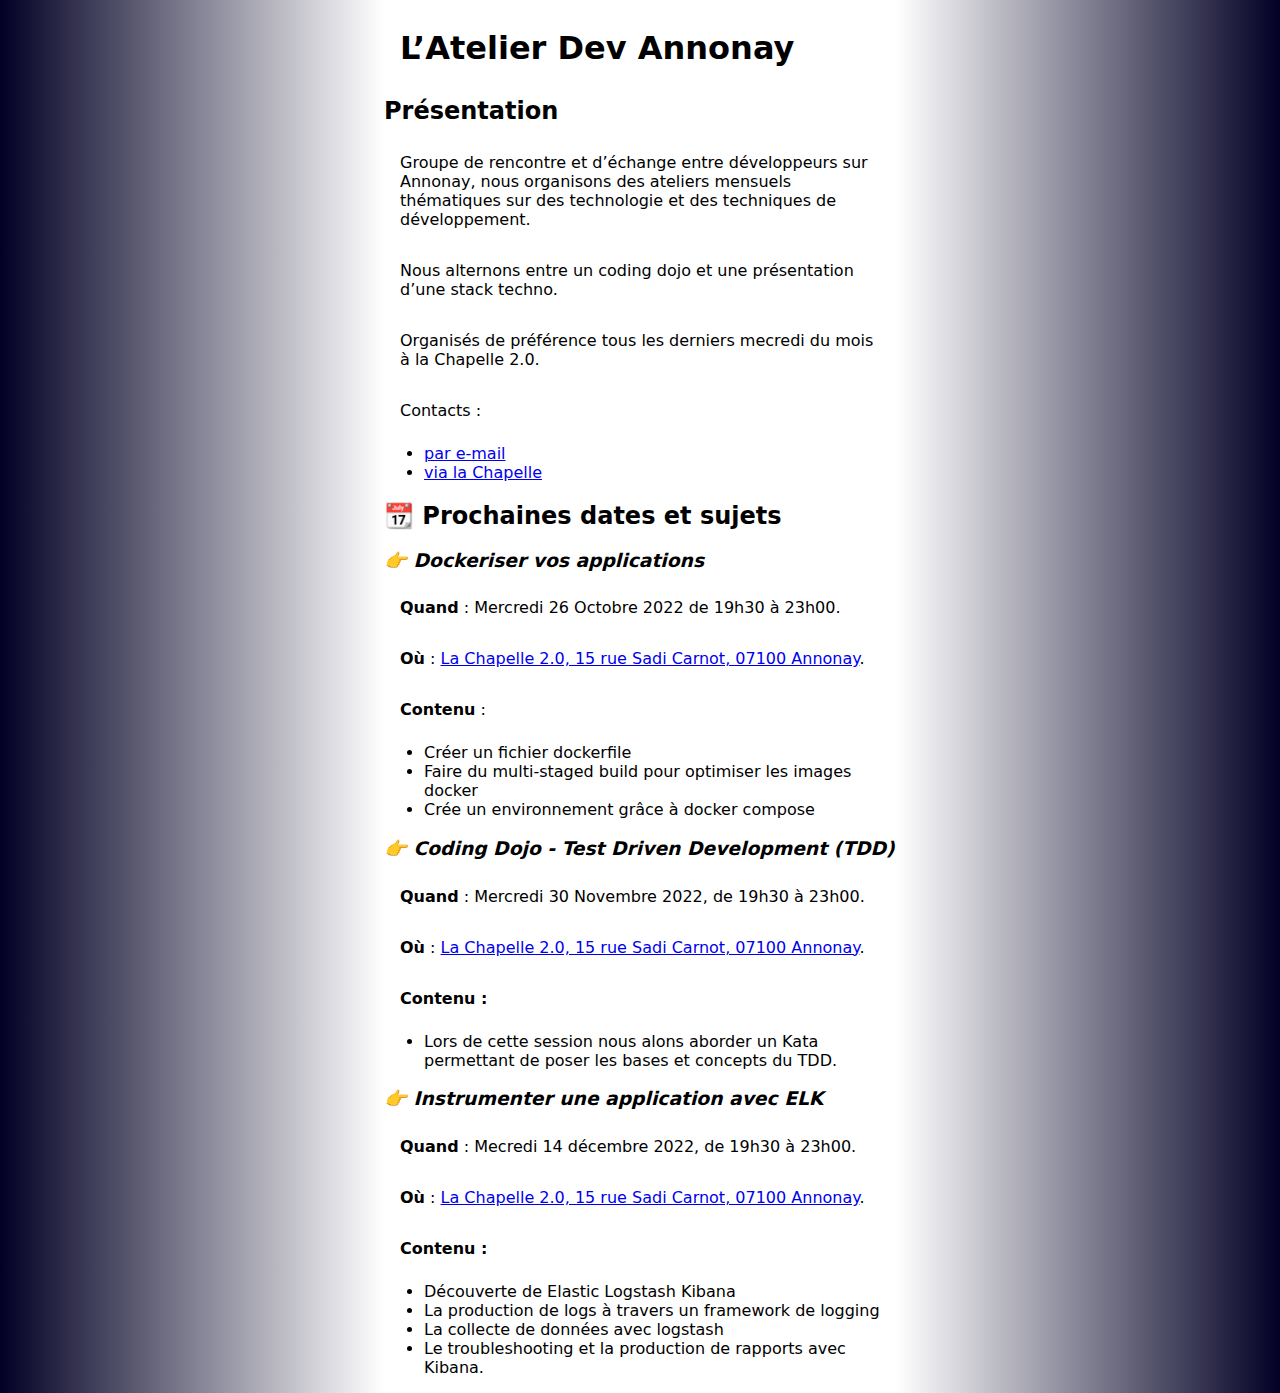
==== index.html @ 9ab1876d "Content for end of 2022" ====
<!doctype html>
<html lang="en">

<head>
    <meta charset="utf-8">
    <title>Atelier Dev Annonay</title>
    <link rel="stylesheet" href="style.css">
</head>

<body>
    <h1 id="latelier-dev-annonay">L’Atelier Dev Annonay</h1>
    <h2 id="présentation">Présentation</h2>
    <p>Groupe de rencontre et d’échange entre développeurs sur Annonay, nous organisons des ateliers mensuels thématiques sur des technologie et des techniques de développement.</p>
    <p>Nous alternons entre un coding dojo et une présentation d’une stack techno.</p>
    <p>Organisés de préférence tous les derniers mecredi du mois à la Chapelle 2.0.</p>
    <p>Contacts :</p>
    <ul>
    <li><script type="text/javascript">
    <!--
    h='&#x67;&#x6d;&#x61;&#x69;&#108;&#46;&#x63;&#x6f;&#x6d;';a='&#64;';n='&#118;&#x69;&#116;&#x61;&#108;&#46;&#x73;&#x79;&#x73;&#116;&#x6d;';e=n+a+h;
    document.write('<a h'+'ref'+'="ma'+'ilto'+':'+e+'" clas'+'s="em' + 'ail">'+'&#112;&#x61;&#114;&#32;&#x65;&#x2d;&#x6d;&#x61;&#x69;&#108;'+'<\/'+'a'+'>');
    // -->
    </script><noscript>&#112;&#x61;&#114;&#32;&#x65;&#x2d;&#x6d;&#x61;&#x69;&#108;&#32;&#40;&#118;&#x69;&#116;&#x61;&#108;&#46;&#x73;&#x79;&#x73;&#116;&#x6d;&#32;&#x61;&#116;&#32;&#x67;&#x6d;&#x61;&#x69;&#108;&#32;&#100;&#x6f;&#116;&#32;&#x63;&#x6f;&#x6d;&#x29;</noscript></li>
    <li><a href="https://www.lachapelle.work/#events">via la Chapelle</a></li>
    </ul>
    <h2 id="prochaines-dates-et-sujets">📆 Prochaines dates et sujets</h2>
    <h3 id="dockeriser-vos-applications">Dockeriser vos applications</h3>
    <p><strong>Quand</strong> : Mercredi 26 Octobre 2022 de 19h30 à 23h00.</p>
    <p><strong>Où</strong> : <a href="https://goo.gl/maps/TV4A3xtCcQDWNDC16">La Chapelle 2.0, 15 rue Sadi Carnot, 07100 Annonay</a>.</p>
    <p><strong>Contenu</strong> :</p>
    <ul>
    <li>Créer un fichier dockerfile</li>
    <li>Faire du multi-staged build pour optimiser les images docker</li>
    <li>Crée un environnement grâce à docker compose</li>
    </ul>
    <h3 id="coding-dojo---test-driven-development-tdd">Coding Dojo - Test Driven Development (TDD)</h3>
    <p><strong>Quand</strong> : Mercredi 30 Novembre 2022, de 19h30 à 23h00.</p>
    <p><strong>Où</strong> : <a href="https://goo.gl/maps/TV4A3xtCcQDWNDC16">La Chapelle 2.0, 15 rue Sadi Carnot, 07100 Annonay</a>.</p>
    <p><strong>Contenu :</strong></p>
    <ul>
    <li>Lors de cette session nous alons aborder un Kata permettant de poser les bases et concepts du TDD.</li>
    </ul>
    <h3 id="instrumenter-une-application-avec-elk">Instrumenter une application avec ELK</h3>
    <p><strong>Quand</strong> : Mecredi 14 décembre 2022, de 19h30 à 23h00.</p>
    <p><strong>Où</strong> : <a href="https://goo.gl/maps/TV4A3xtCcQDWNDC16">La Chapelle 2.0, 15 rue Sadi Carnot, 07100 Annonay</a>.</p>
    <p><strong>Contenu :</strong></p>
    <ul>
    <li>Découverte de Elastic Logstash Kibana</li>
    <li>La production de logs à travers un framework de logging</li>
    <li>La collecte de données avec logstash</li>
    <li>Le troubleshooting et la production de rapports avec Kibana.</li>
    </ul>
</body>

</html>
---- style.css ----
body {
    width: 40%;
    margin-left: auto;
    margin-right: auto;
    background: rgb(2, 0, 36);
    background: linear-gradient(90deg, rgba(2, 0, 36, 1) 0%, rgba(255, 255, 255, 1) 30%, rgba(255, 255, 255, 1) 70%, rgba(2, 0, 36, 1) 100%);
    color: var(--dark-grey);
    font-family: -apple-system, system-ui, BlinkMacSystemFont, "Segoe UI", Roboto, Oxygen-Sans, Ubuntu, Cantarell, "Helvetica Neue", Arial, sans-serif;
}

h1,
h2,
h3,
h4,
h5,
h6 {
    font-weight: bold;
    width: 100%;
}

p,
h1 {
    padding: 0.5rem 1rem;
}


h3 {
    font-style: italic;
}

h3::before {
    content: "👉 ";
}
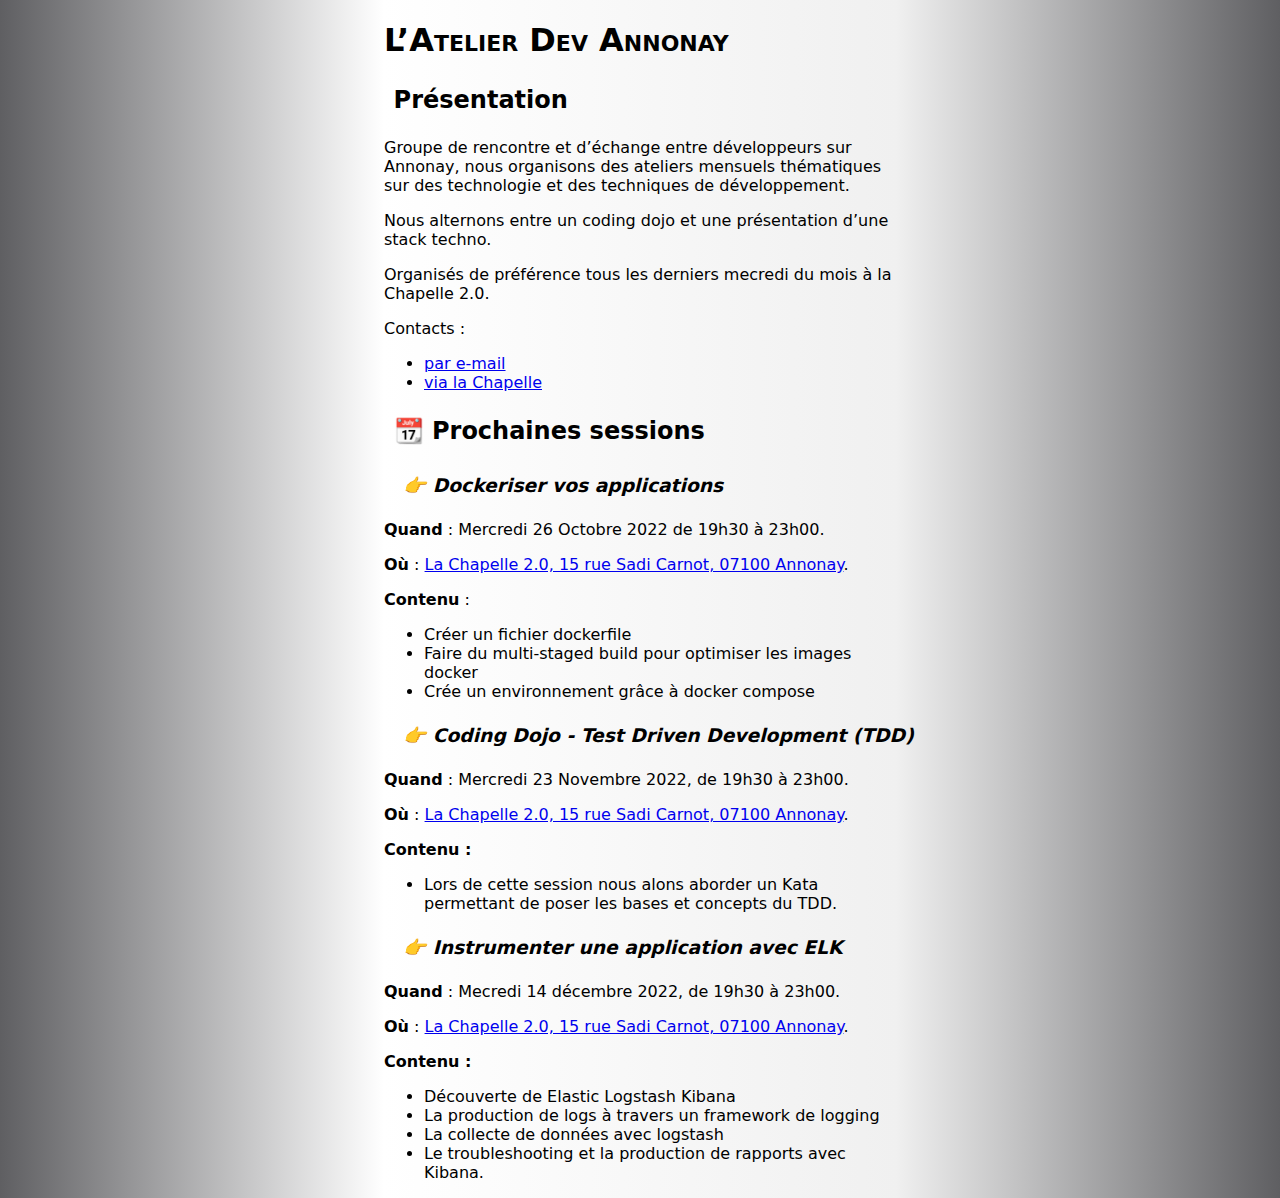
==== commit ddd2ecaf: "Change coding dojo dates and titles margins" ====
--- a/index.html
+++ b/index.html
@@ -23,7 +23,7 @@
     </script><noscript>&#112;&#x61;&#114;&#32;&#x65;&#x2d;&#x6d;&#x61;&#x69;&#108;&#32;&#40;&#118;&#x69;&#116;&#x61;&#108;&#46;&#x73;&#x79;&#x73;&#116;&#x6d;&#32;&#x61;&#116;&#32;&#x67;&#x6d;&#x61;&#x69;&#108;&#32;&#100;&#x6f;&#116;&#32;&#x63;&#x6f;&#x6d;&#x29;</noscript></li>
     <li><a href="https://www.lachapelle.work/#events">via la Chapelle</a></li>
     </ul>
-    <h2 id="prochaines-dates-et-sujets">📆 Prochaines dates et sujets</h2>
+    <h2 id="prochaines-sessions">📆 Prochaines sessions</h2>
     <h3 id="dockeriser-vos-applications">Dockeriser vos applications</h3>
     <p><strong>Quand</strong> : Mercredi 26 Octobre 2022 de 19h30 à 23h00.</p>
     <p><strong>Où</strong> : <a href="https://goo.gl/maps/TV4A3xtCcQDWNDC16">La Chapelle 2.0, 15 rue Sadi Carnot, 07100 Annonay</a>.</p>
@@ -34,7 +34,7 @@
     <li>Crée un environnement grâce à docker compose</li>
     </ul>
     <h3 id="coding-dojo---test-driven-development-tdd">Coding Dojo - Test Driven Development (TDD)</h3>
-    <p><strong>Quand</strong> : Mercredi 30 Novembre 2022, de 19h30 à 23h00.</p>
+    <p><strong>Quand</strong> : Mercredi 23 Novembre 2022, de 19h30 à 23h00.</p>
     <p><strong>Où</strong> : <a href="https://goo.gl/maps/TV4A3xtCcQDWNDC16">La Chapelle 2.0, 15 rue Sadi Carnot, 07100 Annonay</a>.</p>
     <p><strong>Contenu :</strong></p>
     <ul>
--- a/style.css
+++ b/style.css
@@ -1,11 +1,25 @@
 body {
-    width: 40%;
-    margin-left: auto;
-    margin-right: auto;
-    background: rgb(2, 0, 36);
-    background: linear-gradient(90deg, rgba(2, 0, 36, 1) 0%, rgba(255, 255, 255, 1) 30%, rgba(255, 255, 255, 1) 70%, rgba(2, 0, 36, 1) 100%);
-    color: var(--dark-grey);
     font-family: -apple-system, system-ui, BlinkMacSystemFont, "Segoe UI", Roboto, Oxygen-Sans, Ubuntu, Cantarell, "Helvetica Neue", Arial, sans-serif;
+}
+
+@media only screen and (min-width: 1200px) {
+    body {
+        width: 40%;
+        margin-left: auto;
+        margin-right: auto;
+        background: rgb(2, 0, 36);
+        background: linear-gradient(90deg, rgb(95, 95, 98) 0%, rgba(255, 255, 255, 1) 30%, rgba(240, 240, 240, 1) 70%, rgb(95, 95, 98) 100%);
+    }
+}
+
+@media only screen and (max-width: 1200px) {
+
+    body {
+        width: 90%;
+        margin-left: auto;
+        margin-right: auto;
+        background: rgba(230, 230, 230, 1);
+    }
 }
 
 h1,
@@ -18,14 +32,19 @@
     width: 100%;
 }
 
-p,
 h1 {
-    padding: 0.5rem 1rem;
+    font-variant: small-caps;
+}
+
+h2 {
+    padding: 0.3rem 0.6rem;
 }
 
 
 h3 {
     font-style: italic;
+    padding: 0.3rem 1.2rem;
+
 }
 
 h3::before {
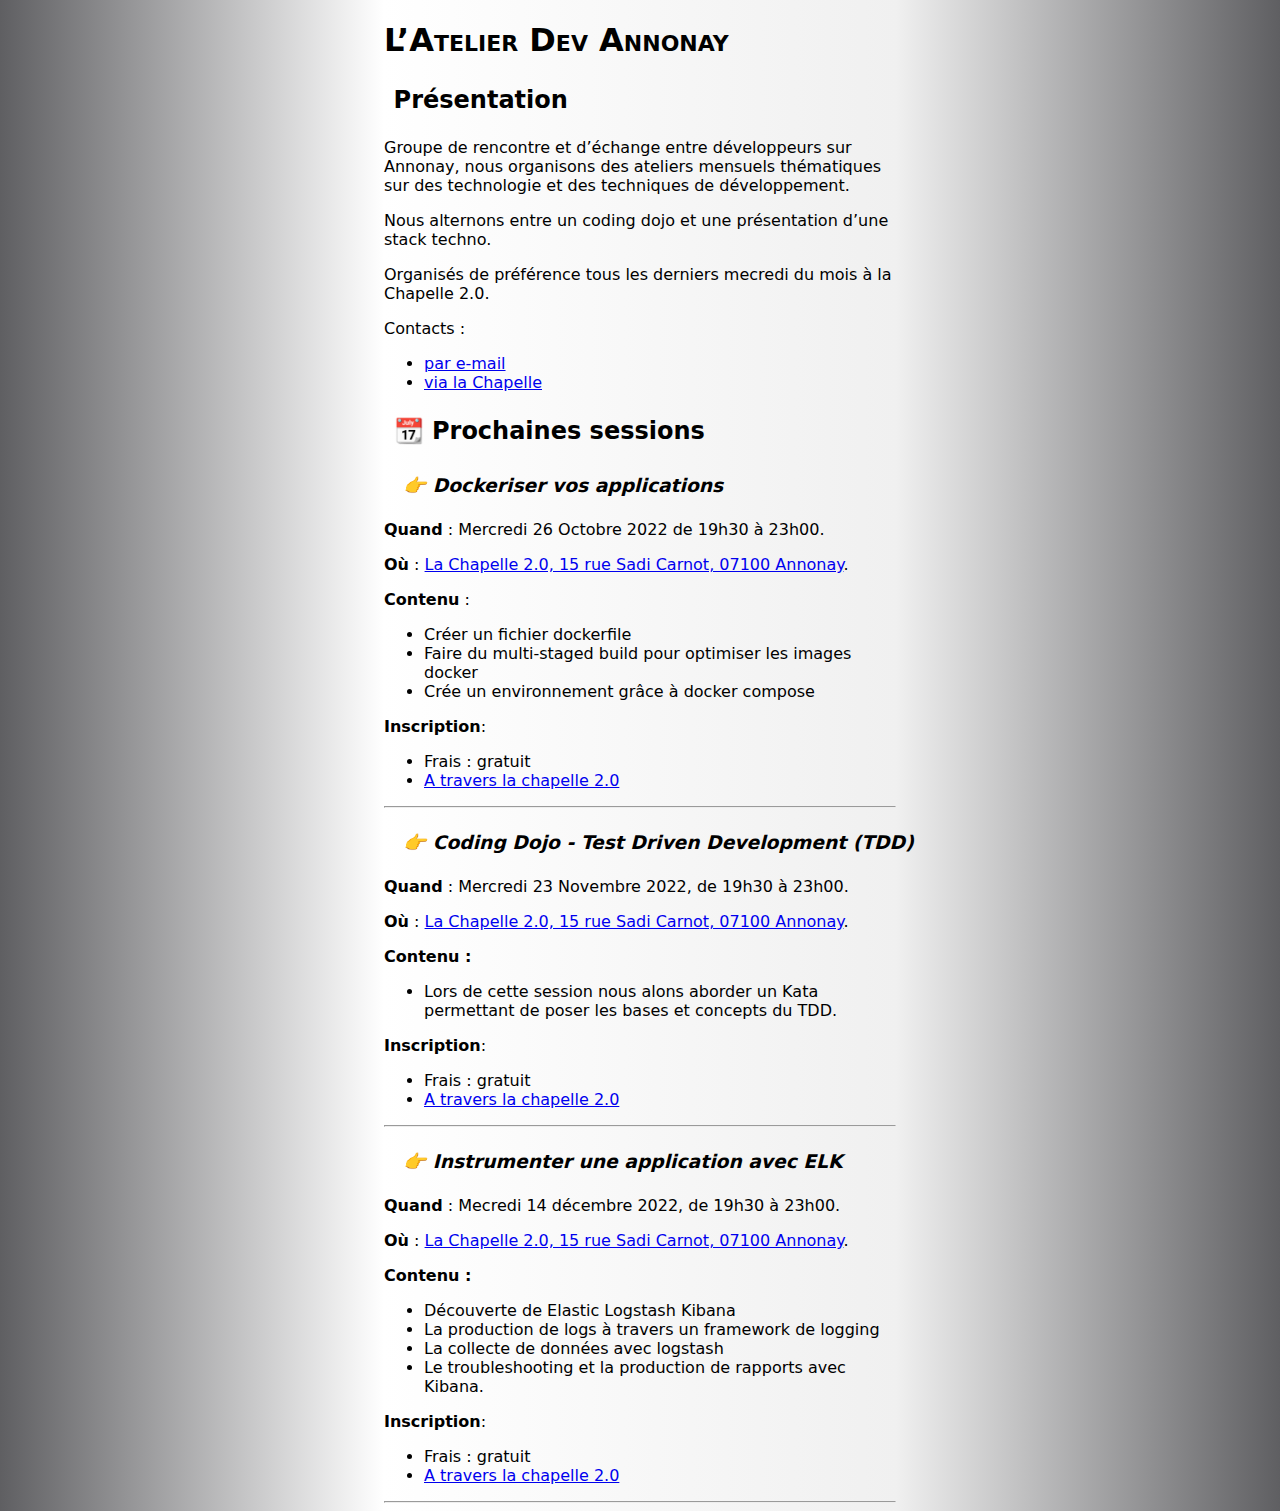
==== commit 060e75d1: "Add registration link" ====
--- a/index.html
+++ b/index.html
@@ -33,6 +33,12 @@
     <li>Faire du multi-staged build pour optimiser les images docker</li>
     <li>Crée un environnement grâce à docker compose</li>
     </ul>
+    <p><strong>Inscription</strong>:</p>
+    <ul>
+    <li>Frais : gratuit</li>
+    <li><a href="https://www.lachapelle.work/produit/afterwork-geek/">A travers la chapelle 2.0</a></li>
+    </ul>
+    <hr />
     <h3 id="coding-dojo---test-driven-development-tdd">Coding Dojo - Test Driven Development (TDD)</h3>
     <p><strong>Quand</strong> : Mercredi 23 Novembre 2022, de 19h30 à 23h00.</p>
     <p><strong>Où</strong> : <a href="https://goo.gl/maps/TV4A3xtCcQDWNDC16">La Chapelle 2.0, 15 rue Sadi Carnot, 07100 Annonay</a>.</p>
@@ -40,6 +46,12 @@
     <ul>
     <li>Lors de cette session nous alons aborder un Kata permettant de poser les bases et concepts du TDD.</li>
     </ul>
+    <p><strong>Inscription</strong>:</p>
+    <ul>
+    <li>Frais : gratuit</li>
+    <li><a href="https://www.lachapelle.work/produit/afterwork-geek/">A travers la chapelle 2.0</a></li>
+    </ul>
+    <hr />
     <h3 id="instrumenter-une-application-avec-elk">Instrumenter une application avec ELK</h3>
     <p><strong>Quand</strong> : Mecredi 14 décembre 2022, de 19h30 à 23h00.</p>
     <p><strong>Où</strong> : <a href="https://goo.gl/maps/TV4A3xtCcQDWNDC16">La Chapelle 2.0, 15 rue Sadi Carnot, 07100 Annonay</a>.</p>
@@ -50,6 +62,12 @@
     <li>La collecte de données avec logstash</li>
     <li>Le troubleshooting et la production de rapports avec Kibana.</li>
     </ul>
+    <p><strong>Inscription</strong>:</p>
+    <ul>
+    <li>Frais : gratuit</li>
+    <li><a href="https://www.lachapelle.work/produit/afterwork-geek/">A travers la chapelle 2.0</a></li>
+    </ul>
+    <hr />
 </body>
 
 </html>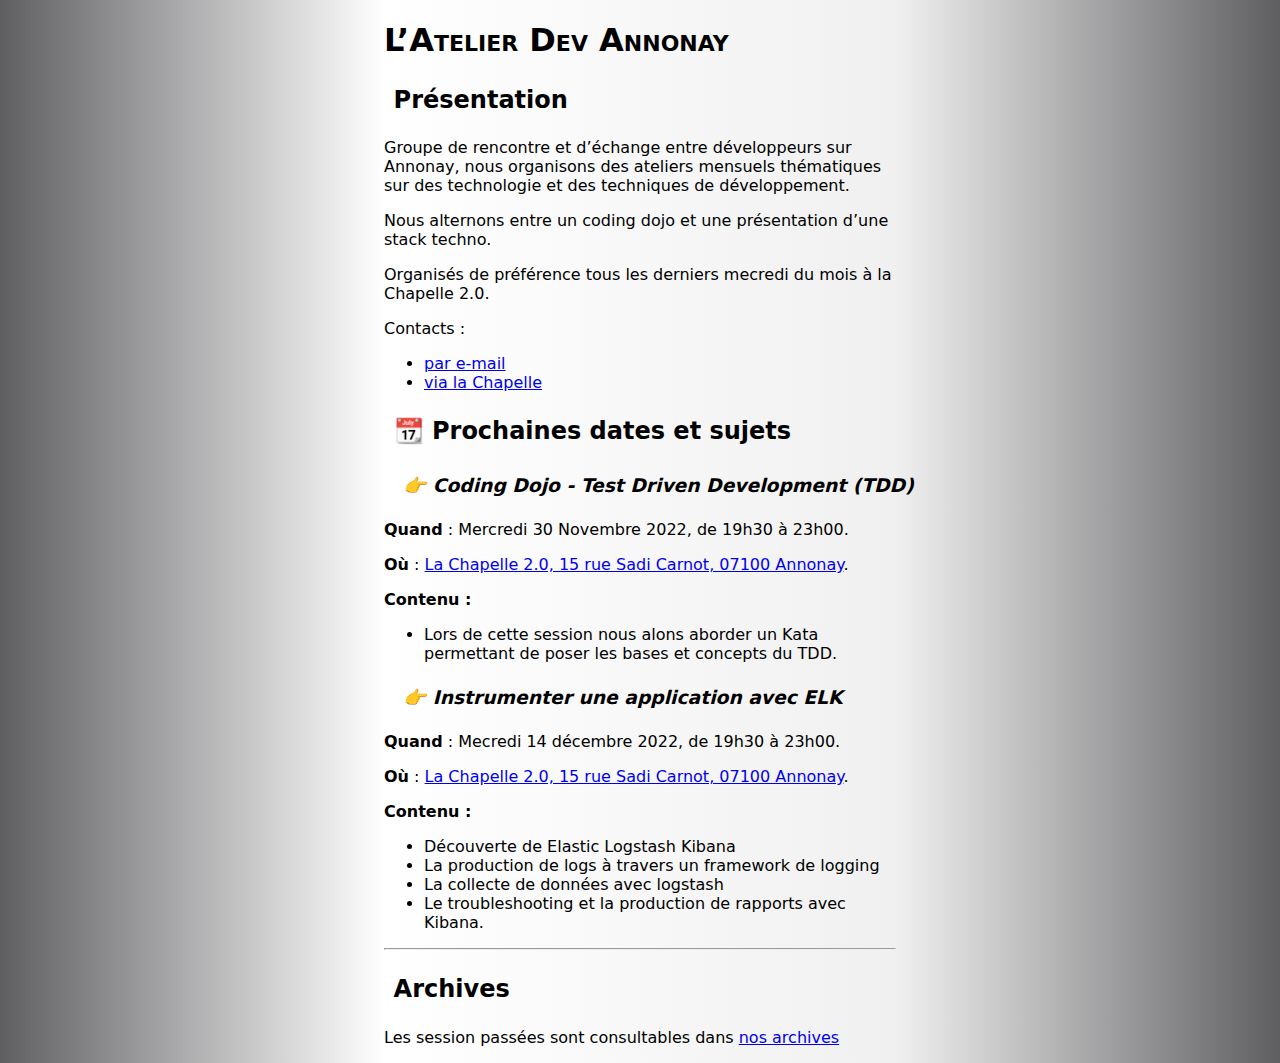
==== commit 3482b718: "Archive 2022-10 session" ====
--- a/index.html
+++ b/index.html
@@ -23,35 +23,14 @@
     </script><noscript>&#112;&#x61;&#114;&#32;&#x65;&#x2d;&#x6d;&#x61;&#x69;&#108;&#32;&#40;&#118;&#x69;&#116;&#x61;&#108;&#46;&#x73;&#x79;&#x73;&#116;&#x6d;&#32;&#x61;&#116;&#32;&#x67;&#x6d;&#x61;&#x69;&#108;&#32;&#100;&#x6f;&#116;&#32;&#x63;&#x6f;&#x6d;&#x29;</noscript></li>
     <li><a href="https://www.lachapelle.work/#events">via la Chapelle</a></li>
     </ul>
-    <h2 id="prochaines-sessions">📆 Prochaines sessions</h2>
-    <h3 id="dockeriser-vos-applications">Dockeriser vos applications</h3>
-    <p><strong>Quand</strong> : Mercredi 26 Octobre 2022 de 19h30 à 23h00.</p>
-    <p><strong>Où</strong> : <a href="https://goo.gl/maps/TV4A3xtCcQDWNDC16">La Chapelle 2.0, 15 rue Sadi Carnot, 07100 Annonay</a>.</p>
-    <p><strong>Contenu</strong> :</p>
-    <ul>
-    <li>Créer un fichier dockerfile</li>
-    <li>Faire du multi-staged build pour optimiser les images docker</li>
-    <li>Crée un environnement grâce à docker compose</li>
-    </ul>
-    <p><strong>Inscription</strong>:</p>
-    <ul>
-    <li>Frais : gratuit</li>
-    <li><a href="https://www.lachapelle.work/produit/afterwork-geek/">A travers la chapelle 2.0</a></li>
-    </ul>
-    <hr />
+    <h2 id="prochaines-dates-et-sujets">📆 Prochaines dates et sujets</h2>
     <h3 id="coding-dojo---test-driven-development-tdd">Coding Dojo - Test Driven Development (TDD)</h3>
-    <p><strong>Quand</strong> : Mercredi 23 Novembre 2022, de 19h30 à 23h00.</p>
+    <p><strong>Quand</strong> : Mercredi 30 Novembre 2022, de 19h30 à 23h00.</p>
     <p><strong>Où</strong> : <a href="https://goo.gl/maps/TV4A3xtCcQDWNDC16">La Chapelle 2.0, 15 rue Sadi Carnot, 07100 Annonay</a>.</p>
     <p><strong>Contenu :</strong></p>
     <ul>
     <li>Lors de cette session nous alons aborder un Kata permettant de poser les bases et concepts du TDD.</li>
     </ul>
-    <p><strong>Inscription</strong>:</p>
-    <ul>
-    <li>Frais : gratuit</li>
-    <li><a href="https://www.lachapelle.work/produit/afterwork-geek/">A travers la chapelle 2.0</a></li>
-    </ul>
-    <hr />
     <h3 id="instrumenter-une-application-avec-elk">Instrumenter une application avec ELK</h3>
     <p><strong>Quand</strong> : Mecredi 14 décembre 2022, de 19h30 à 23h00.</p>
     <p><strong>Où</strong> : <a href="https://goo.gl/maps/TV4A3xtCcQDWNDC16">La Chapelle 2.0, 15 rue Sadi Carnot, 07100 Annonay</a>.</p>
@@ -62,12 +41,9 @@
     <li>La collecte de données avec logstash</li>
     <li>Le troubleshooting et la production de rapports avec Kibana.</li>
     </ul>
-    <p><strong>Inscription</strong>:</p>
-    <ul>
-    <li>Frais : gratuit</li>
-    <li><a href="https://www.lachapelle.work/produit/afterwork-geek/">A travers la chapelle 2.0</a></li>
-    </ul>
     <hr />
+    <h2 id="archives">Archives</h2>
+    <p>Les session passées sont consultables dans <a href="archives.html">nos archives</a></p>
 </body>
 
 </html>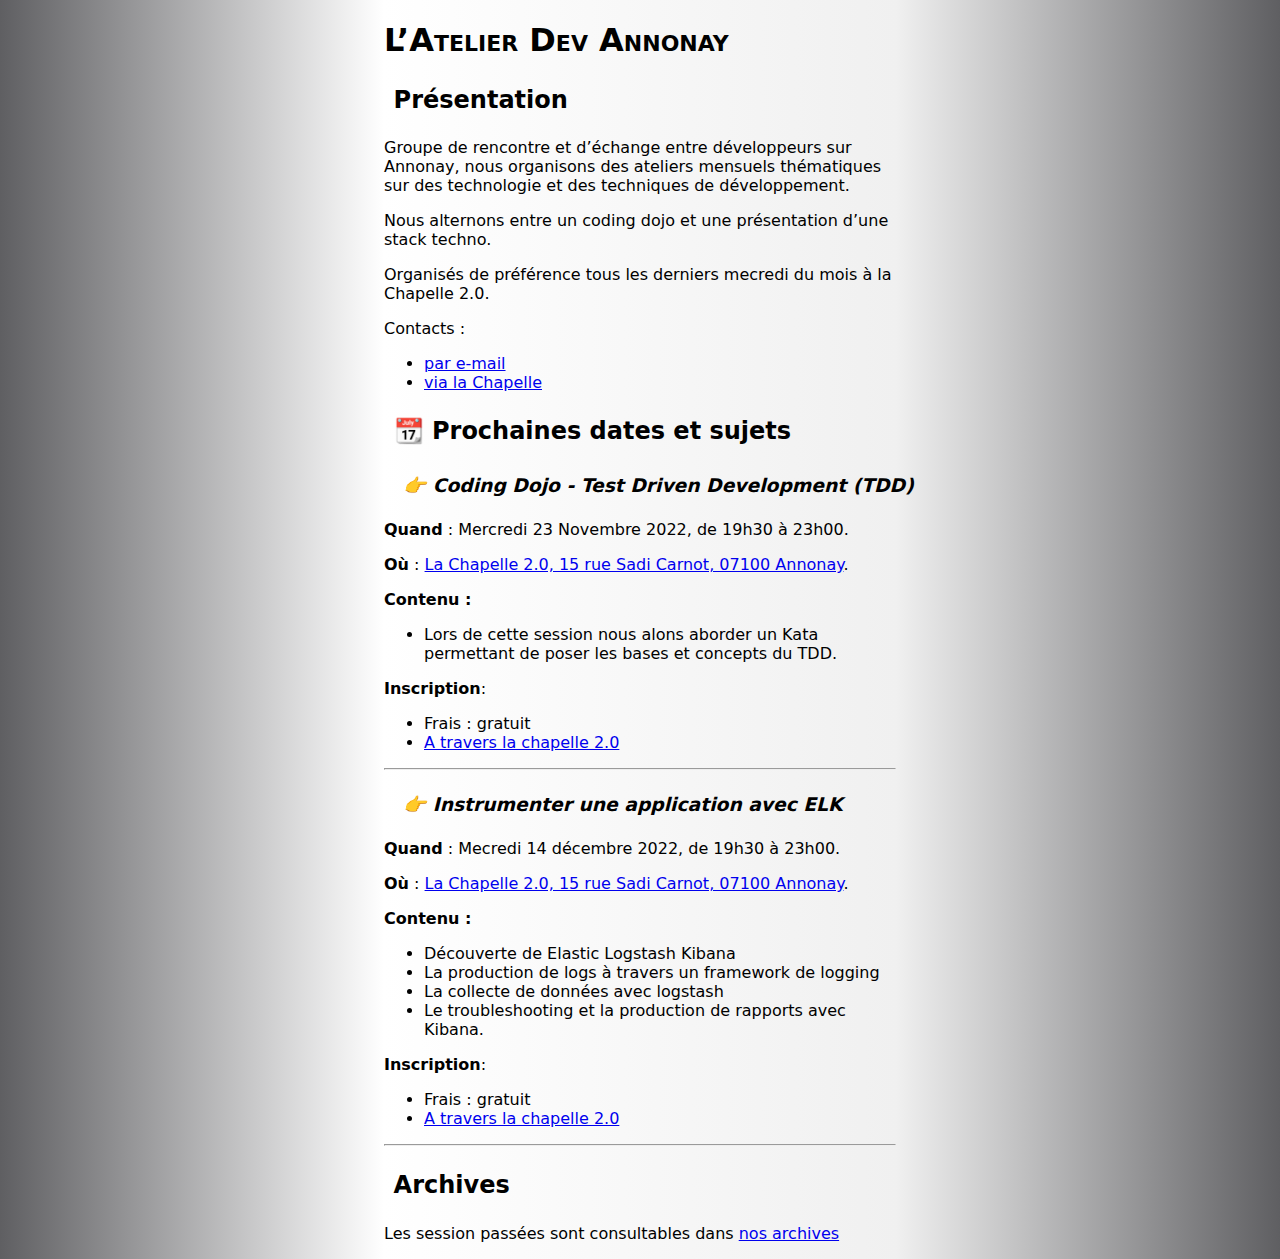
==== commit 34fdafcf: "Merge branch 'master' of github.com:yurivital/ada" ====
--- a/index.html
+++ b/index.html
@@ -25,12 +25,18 @@
     </ul>
     <h2 id="prochaines-dates-et-sujets">📆 Prochaines dates et sujets</h2>
     <h3 id="coding-dojo---test-driven-development-tdd">Coding Dojo - Test Driven Development (TDD)</h3>
-    <p><strong>Quand</strong> : Mercredi 30 Novembre 2022, de 19h30 à 23h00.</p>
+    <p><strong>Quand</strong> : Mercredi 23 Novembre 2022, de 19h30 à 23h00.</p>
     <p><strong>Où</strong> : <a href="https://goo.gl/maps/TV4A3xtCcQDWNDC16">La Chapelle 2.0, 15 rue Sadi Carnot, 07100 Annonay</a>.</p>
     <p><strong>Contenu :</strong></p>
     <ul>
     <li>Lors de cette session nous alons aborder un Kata permettant de poser les bases et concepts du TDD.</li>
     </ul>
+    <p><strong>Inscription</strong>:</p>
+    <ul>
+    <li>Frais : gratuit</li>
+    <li><a href="https://www.lachapelle.work/produit/afterwork-geek/">A travers la chapelle 2.0</a></li>
+    </ul>
+    <hr />
     <h3 id="instrumenter-une-application-avec-elk">Instrumenter une application avec ELK</h3>
     <p><strong>Quand</strong> : Mecredi 14 décembre 2022, de 19h30 à 23h00.</p>
     <p><strong>Où</strong> : <a href="https://goo.gl/maps/TV4A3xtCcQDWNDC16">La Chapelle 2.0, 15 rue Sadi Carnot, 07100 Annonay</a>.</p>
@@ -41,6 +47,11 @@
     <li>La collecte de données avec logstash</li>
     <li>Le troubleshooting et la production de rapports avec Kibana.</li>
     </ul>
+    <p><strong>Inscription</strong>:</p>
+    <ul>
+    <li>Frais : gratuit</li>
+    <li><a href="https://www.lachapelle.work/produit/afterwork-geek/">A travers la chapelle 2.0</a></li>
+    </ul>
     <hr />
     <h2 id="archives">Archives</h2>
     <p>Les session passées sont consultables dans <a href="archives.html">nos archives</a></p>
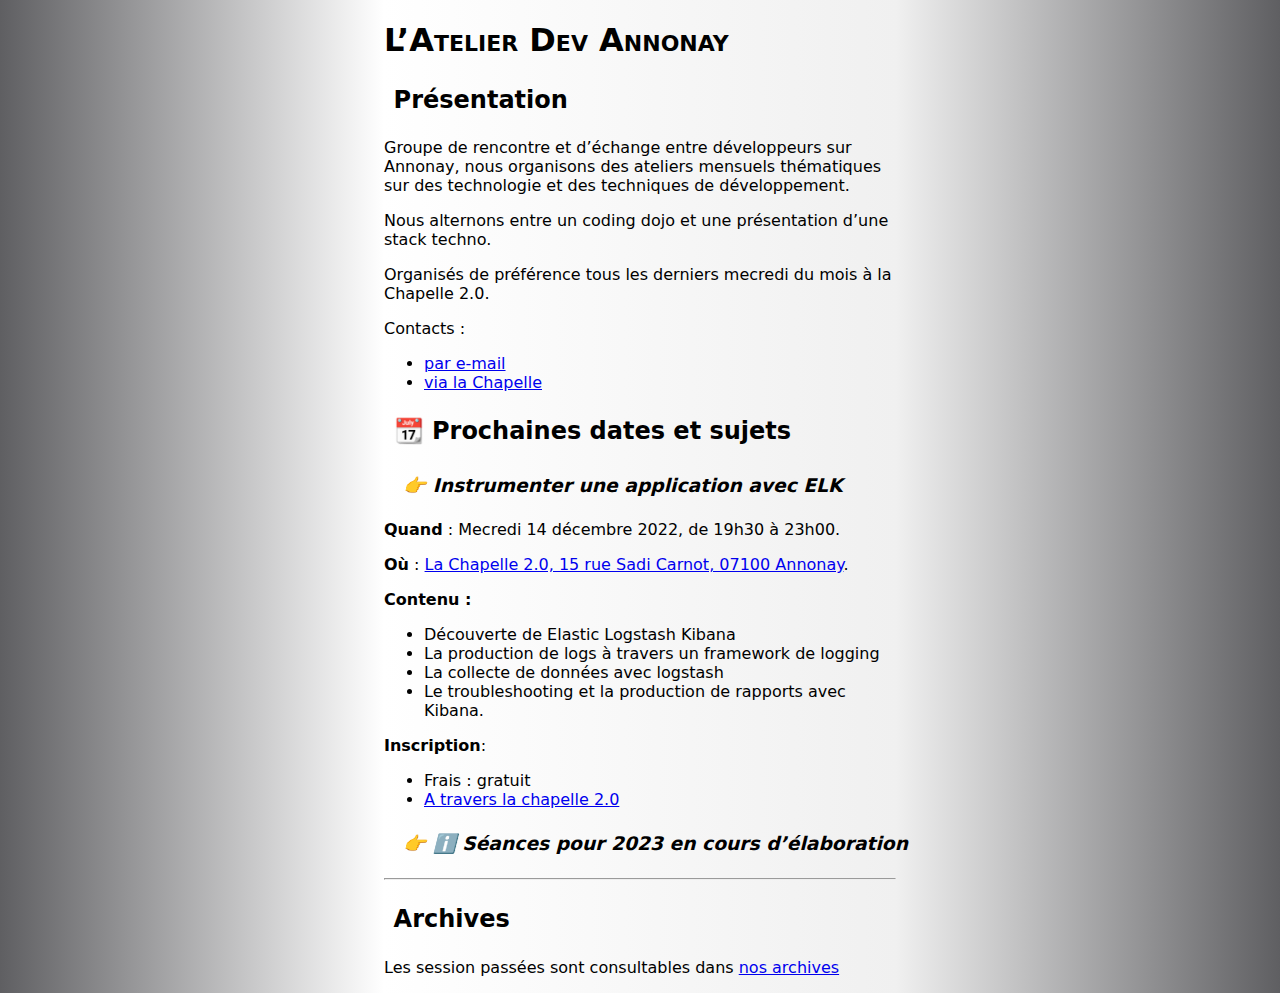
==== commit 015e6b16: "Archive 2022-11 session" ====
--- a/index.html
+++ b/index.html
@@ -24,19 +24,6 @@
     <li><a href="https://www.lachapelle.work/#events">via la Chapelle</a></li>
     </ul>
     <h2 id="prochaines-dates-et-sujets">📆 Prochaines dates et sujets</h2>
-    <h3 id="coding-dojo---test-driven-development-tdd">Coding Dojo - Test Driven Development (TDD)</h3>
-    <p><strong>Quand</strong> : Mercredi 23 Novembre 2022, de 19h30 à 23h00.</p>
-    <p><strong>Où</strong> : <a href="https://goo.gl/maps/TV4A3xtCcQDWNDC16">La Chapelle 2.0, 15 rue Sadi Carnot, 07100 Annonay</a>.</p>
-    <p><strong>Contenu :</strong></p>
-    <ul>
-    <li>Lors de cette session nous alons aborder un Kata permettant de poser les bases et concepts du TDD.</li>
-    </ul>
-    <p><strong>Inscription</strong>:</p>
-    <ul>
-    <li>Frais : gratuit</li>
-    <li><a href="https://www.lachapelle.work/produit/afterwork-geek/">A travers la chapelle 2.0</a></li>
-    </ul>
-    <hr />
     <h3 id="instrumenter-une-application-avec-elk">Instrumenter une application avec ELK</h3>
     <p><strong>Quand</strong> : Mecredi 14 décembre 2022, de 19h30 à 23h00.</p>
     <p><strong>Où</strong> : <a href="https://goo.gl/maps/TV4A3xtCcQDWNDC16">La Chapelle 2.0, 15 rue Sadi Carnot, 07100 Annonay</a>.</p>
@@ -52,6 +39,7 @@
     <li>Frais : gratuit</li>
     <li><a href="https://www.lachapelle.work/produit/afterwork-geek/">A travers la chapelle 2.0</a></li>
     </ul>
+    <h3 id="ℹ️-séances-pour-2023-en-cours-délaboration">ℹ️ Séances pour 2023 en cours d’élaboration</h3>
     <hr />
     <h2 id="archives">Archives</h2>
     <p>Les session passées sont consultables dans <a href="archives.html">nos archives</a></p>
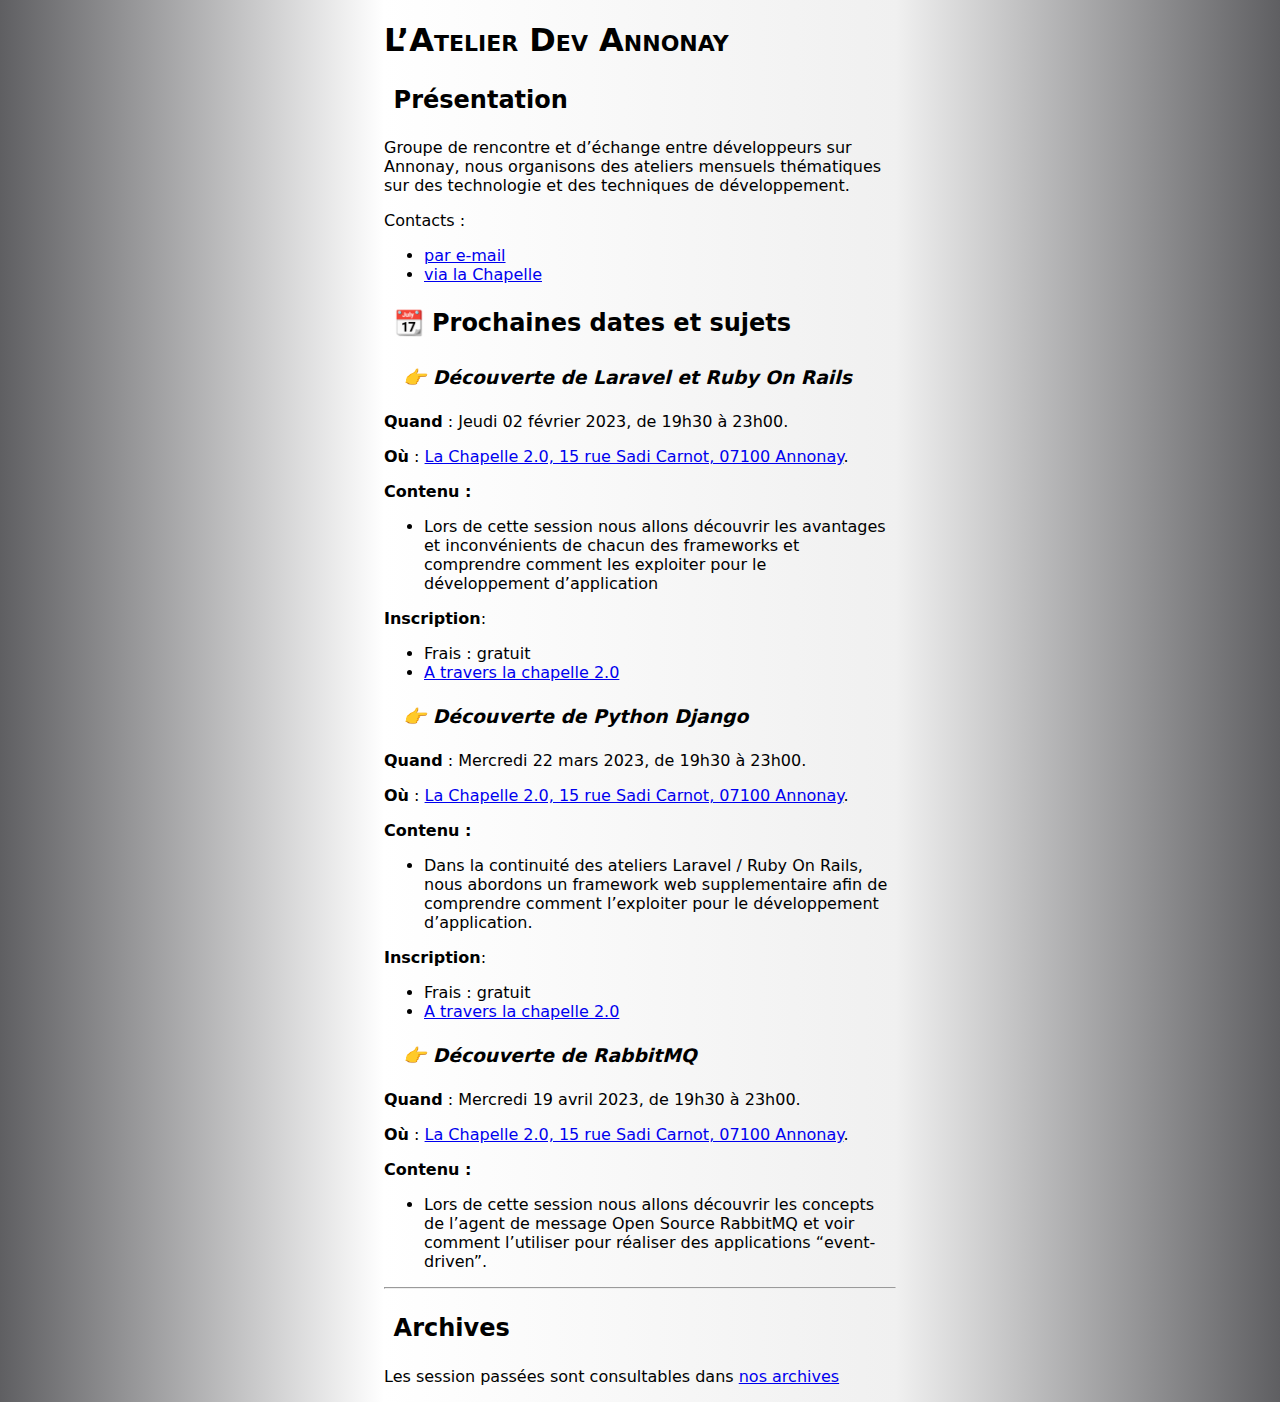
==== commit c09e9e87: "Update with S1 2023 events" ====
--- a/index.html
+++ b/index.html
@@ -11,8 +11,6 @@
     <h1 id="latelier-dev-annonay">L’Atelier Dev Annonay</h1>
     <h2 id="présentation">Présentation</h2>
     <p>Groupe de rencontre et d’échange entre développeurs sur Annonay, nous organisons des ateliers mensuels thématiques sur des technologie et des techniques de développement.</p>
-    <p>Nous alternons entre un coding dojo et une présentation d’une stack techno.</p>
-    <p>Organisés de préférence tous les derniers mecredi du mois à la Chapelle 2.0.</p>
     <p>Contacts :</p>
     <ul>
     <li><script type="text/javascript">
@@ -24,22 +22,37 @@
     <li><a href="https://www.lachapelle.work/#events">via la Chapelle</a></li>
     </ul>
     <h2 id="prochaines-dates-et-sujets">📆 Prochaines dates et sujets</h2>
-    <h3 id="instrumenter-une-application-avec-elk">Instrumenter une application avec ELK</h3>
-    <p><strong>Quand</strong> : Mecredi 14 décembre 2022, de 19h30 à 23h00.</p>
+    <h3 id="découverte-de-laravel-et-ruby-on-rails">Découverte de Laravel et Ruby On Rails</h3>
+    <p><strong>Quand</strong> : Jeudi 02 février 2023, de 19h30 à 23h00.</p>
     <p><strong>Où</strong> : <a href="https://goo.gl/maps/TV4A3xtCcQDWNDC16">La Chapelle 2.0, 15 rue Sadi Carnot, 07100 Annonay</a>.</p>
     <p><strong>Contenu :</strong></p>
     <ul>
-    <li>Découverte de Elastic Logstash Kibana</li>
-    <li>La production de logs à travers un framework de logging</li>
-    <li>La collecte de données avec logstash</li>
-    <li>Le troubleshooting et la production de rapports avec Kibana.</li>
+    <li>Lors de cette session nous allons découvrir les avantages et inconvénients de chacun des frameworks et comprendre comment les exploiter pour le développement d’application</li>
     </ul>
     <p><strong>Inscription</strong>:</p>
     <ul>
     <li>Frais : gratuit</li>
     <li><a href="https://www.lachapelle.work/produit/afterwork-geek/">A travers la chapelle 2.0</a></li>
     </ul>
-    <h3 id="ℹ️-séances-pour-2023-en-cours-délaboration">ℹ️ Séances pour 2023 en cours d’élaboration</h3>
+    <h3 id="découverte-de-python-django">Découverte de Python Django</h3>
+    <p><strong>Quand</strong> : Mercredi 22 mars 2023, de 19h30 à 23h00.</p>
+    <p><strong>Où</strong> : <a href="https://goo.gl/maps/TV4A3xtCcQDWNDC16">La Chapelle 2.0, 15 rue Sadi Carnot, 07100 Annonay</a>.</p>
+    <p><strong>Contenu :</strong></p>
+    <ul>
+    <li>Dans la continuité des ateliers Laravel / Ruby On Rails, nous abordons un framework web supplementaire afin de comprendre comment l’exploiter pour le développement d’application.</li>
+    </ul>
+    <p><strong>Inscription</strong>:</p>
+    <ul>
+    <li>Frais : gratuit</li>
+    <li><a href="https://www.lachapelle.work/produit/afterwork-geek/">A travers la chapelle 2.0</a></li>
+    </ul>
+    <h3 id="découverte-de-rabbitmq">Découverte de RabbitMQ</h3>
+    <p><strong>Quand</strong> : Mercredi 19 avril 2023, de 19h30 à 23h00.</p>
+    <p><strong>Où</strong> : <a href="https://goo.gl/maps/TV4A3xtCcQDWNDC16">La Chapelle 2.0, 15 rue Sadi Carnot, 07100 Annonay</a>.</p>
+    <p><strong>Contenu :</strong></p>
+    <ul>
+    <li>Lors de cette session nous allons découvrir les concepts de l’agent de message Open Source RabbitMQ et voir comment l’utiliser pour réaliser des applications “event-driven”.</li>
+    </ul>
     <hr />
     <h2 id="archives">Archives</h2>
     <p>Les session passées sont consultables dans <a href="archives.html">nos archives</a></p>
